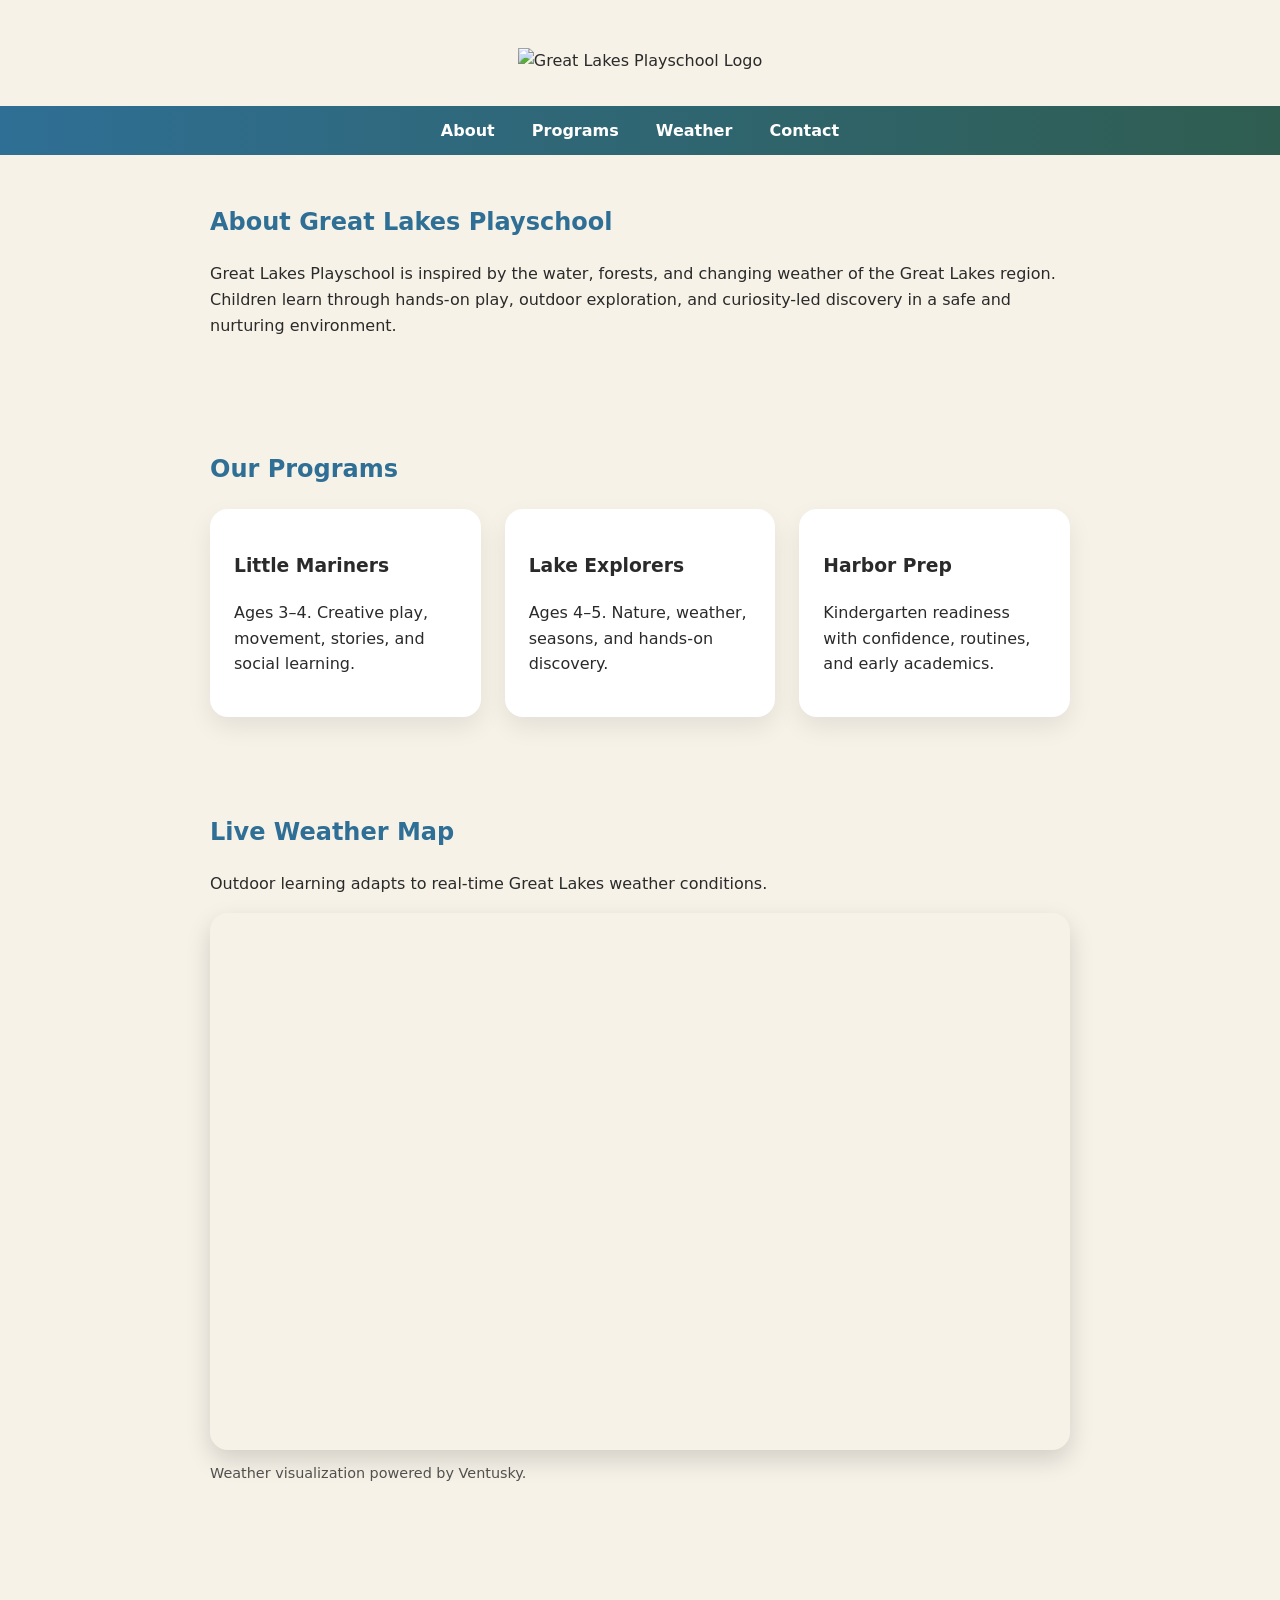
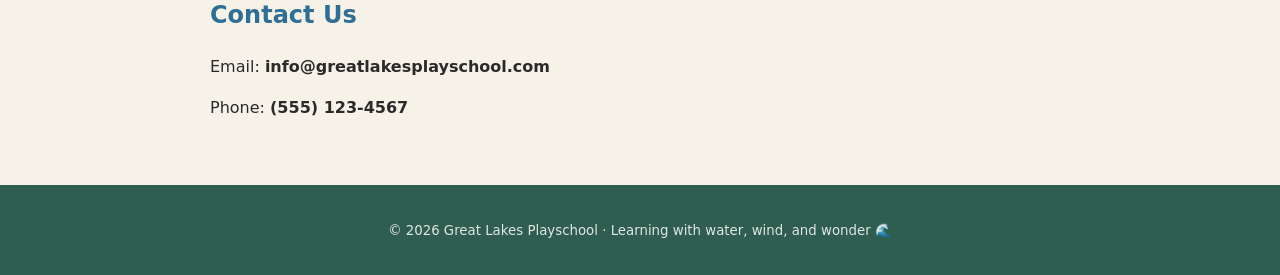
==== greatlakes.html @ c90950b3 "Create greatlakes.html" ====
<!DOCTYPE html>
<html lang="en">
<head>
  <meta charset="UTF-8" />
  <meta name="viewport" content="width=device-width, initial-scale=1.0" />
  <title>Great Lakes Playschool</title>
  <meta name="description" content="Great Lakes Playschool – learning through play, water, weather, and nature." />

  <!-- Favicon -->
  <link rel="icon" type="image/png" href="https://your-domain.com/great-lakes-logo.png">

  <style>
    :root {
      --blue: #2f6f95;
      --green: #2f5d50;
      --light: #f7f2e8;
      --accent: #f2b705;
    }

    * { box-sizing: border-box; }

    body {
      margin: 0;
      font-family: system-ui, -apple-system, BlinkMacSystemFont, sans-serif;
      background: var(--light);
      color: #2a2a2a;
      line-height: 1.6;
    }

    header {
      text-align: center;
      padding: 3rem 1rem 2rem;
    }

    header img {
      max-width: 360px;
      width: 100%;
      height: auto;
    }

    nav {
      background: linear-gradient(90deg, var(--blue), var(--green));
      padding: 0.75rem;
      text-align: center;
    }

    nav a {
      color: #fff;
      text-decoration: none;
      margin: 0 1rem;
      font-weight: 600;
    }

    nav a:hover { text-decoration: underline; }

    section {
      max-width: 900px;
      margin: auto;
      padding: 3rem 1.25rem;
    }

    h2 {
      color: var(--blue);
      margin-top: 0;
    }

    .cards {
      display: grid;
      grid-template-columns: repeat(auto-fit, minmax(240px, 1fr));
      gap: 1.5rem;
    }

    .card {
      background: #fff;
      padding: 1.5rem;
      border-radius: 18px;
      box-shadow: 0 10px 25px rgba(0,0,0,0.08);
    }

    footer {
      background: var(--green);
      color: #fff;
      text-align: center;
      padding: 2rem 1rem;
    }

    footer small { opacity: 0.85; }
  </style>
</head>
<body>

<header>
  <img src="https://your-domain.com/greatlakes.png" alt="Great Lakes Playschool Logo" />
</header>

<nav>
  <a href="#about">About</a>
  <a href="#programs">Programs</a>
  <a href="#weather">Weather</a>
  <a href="#contact">Contact</a>
</nav>

<section id="about">
  <h2>About Great Lakes Playschool</h2>
  <p>
    Great Lakes Playschool is inspired by the water, forests, and changing weather of the Great Lakes region. Children learn through hands-on play, outdoor exploration, and curiosity-led discovery in a safe and nurturing environment.
  </p>
</section>

<section id="programs">
  <h2>Our Programs</h2>
  <div class="cards">
    <div class="card">
      <h3>Little Mariners</h3>
      <p>Ages 3–4. Creative play, movement, stories, and social learning.</p>
    </div>
    <div class="card">
      <h3>Lake Explorers</h3>
      <p>Ages 4–5. Nature, weather, seasons, and hands-on discovery.</p>
    </div>
    <div class="card">
      <h3>Harbor Prep</h3>
      <p>Kindergarten readiness with confidence, routines, and early academics.</p>
    </div>
  </div>
</section>

<section id="weather">
  <h2>Live Weather Map</h2>
  <p>
    Outdoor learning adapts to real-time Great Lakes weather conditions.
  </p>

  <div style="position:relative;width:100%;padding-bottom:62.5%;height:0;overflow:hidden;border-radius:18px;box-shadow:0 10px 25px rgba(0,0,0,0.15);">
    <iframe 
      src="https://www.ventusky.com/?p=46.5;-87.0;6&l=temperature"
      style="position:absolute;top:0;left:0;width:100%;height:100%;border:0;"
      loading="lazy"
      allowfullscreen>
    </iframe>
  </div>

  <p style="font-size:0.9rem;opacity:0.8;margin-top:0.75rem;">
    Weather visualization powered by Ventusky.
  </p>
</section>

<section id="contact">
  <h2>Contact Us</h2>
  <p>Email: <strong>info@greatlakesplayschool.com</strong></p>
  <p>Phone: <strong>(555) 123-4567</strong></p>
</section>

<footer>
  <small>© 2026 Great Lakes Playschool · Learning with water, wind, and wonder 🌊</small>
</footer>

</body>
</html>
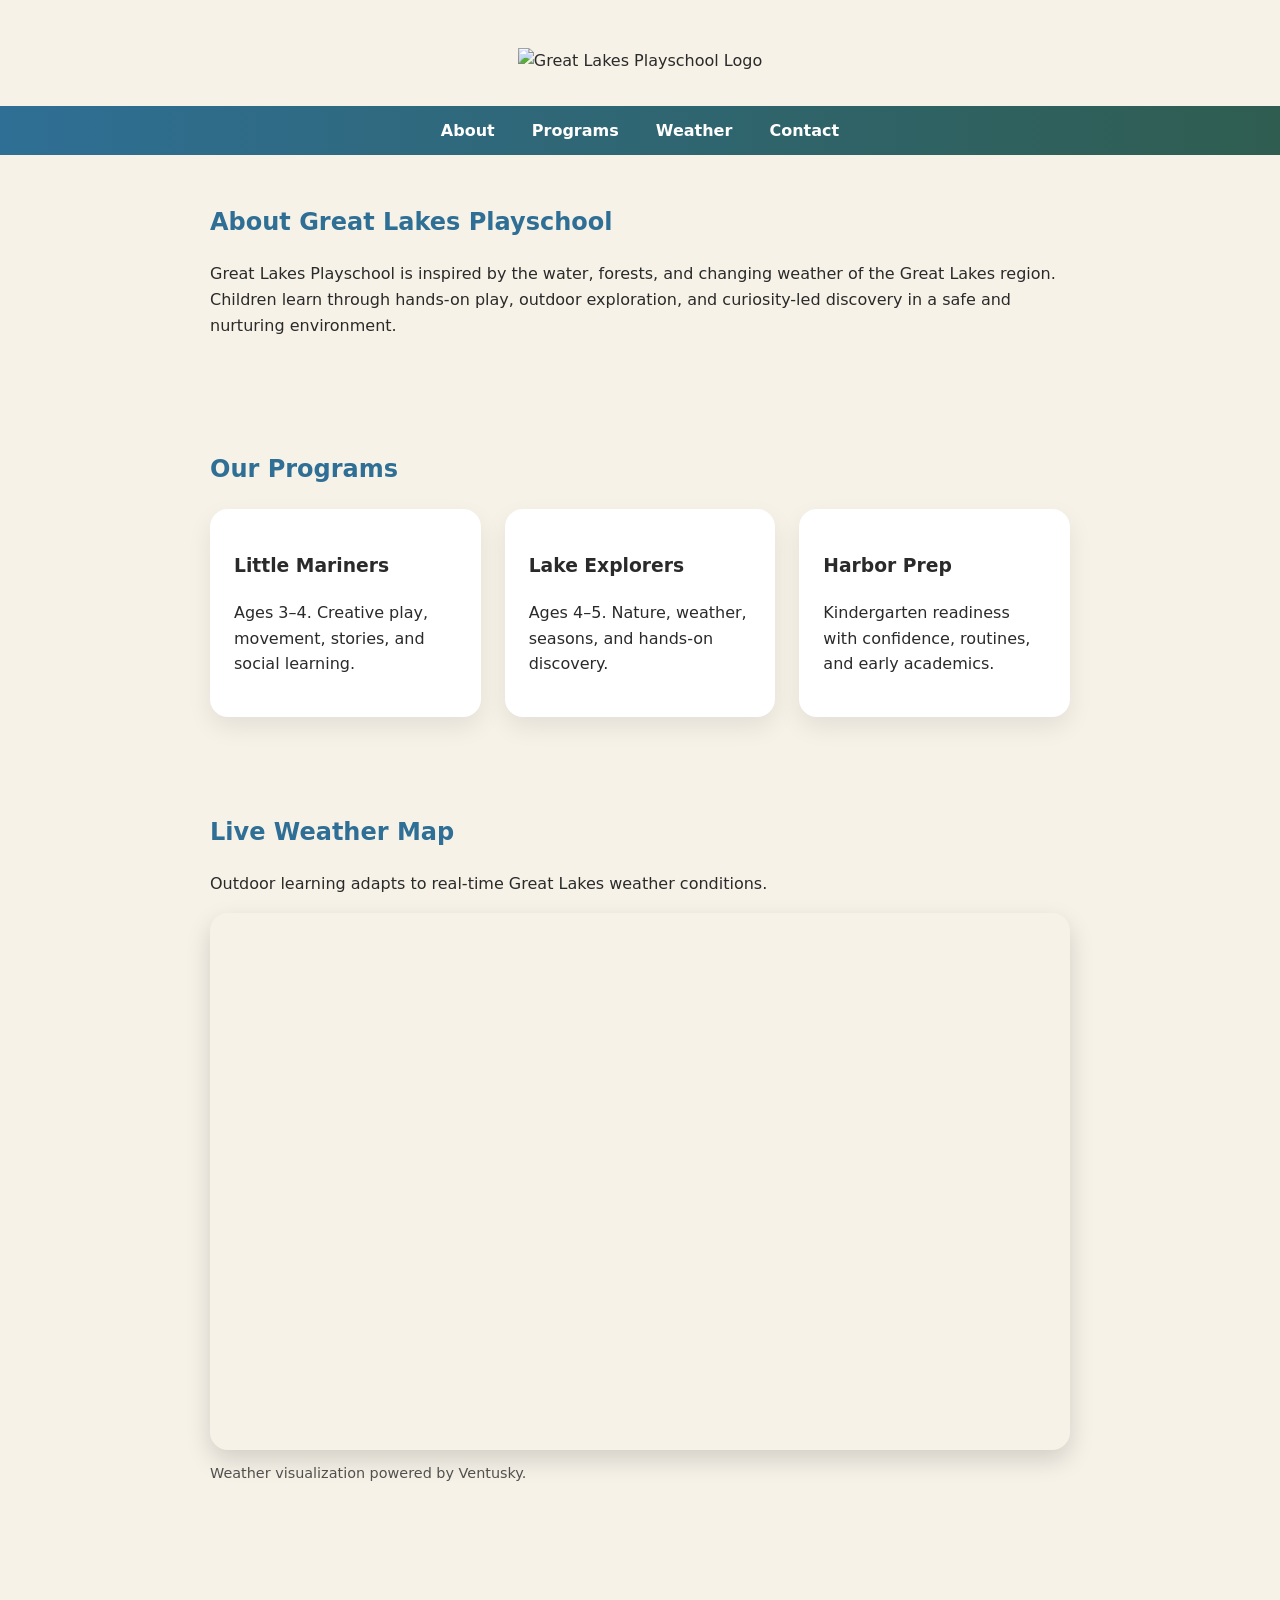
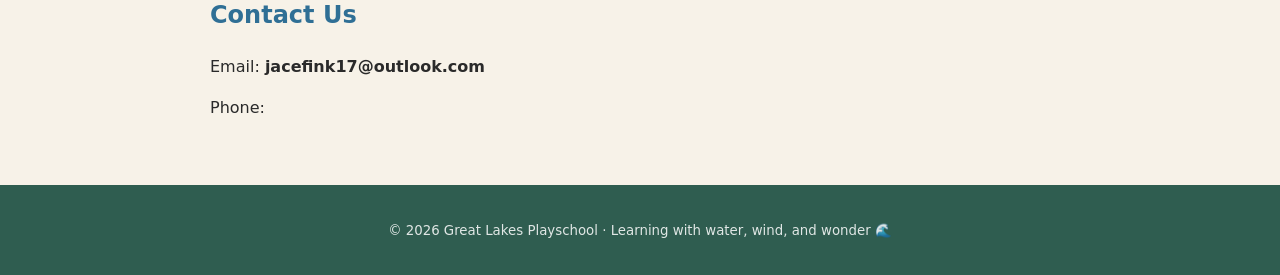
==== commit cebe64e0: "Update greatlakes.html" ====
--- a/greatlakes.html
+++ b/greatlakes.html
@@ -90,7 +90,7 @@
 <body>
 
 <header>
-  <img src="https://your-domain.com/greatlakes.png" alt="Great Lakes Playschool Logo" />
+  <img src="https://jace200677.github.io/cdnstatic.playweather/greatlakes.png" alt="Great Lakes Playschool Logo" />
 </header>
 
 <nav>
@@ -147,8 +147,8 @@
 
 <section id="contact">
   <h2>Contact Us</h2>
-  <p>Email: <strong>info@greatlakesplayschool.com</strong></p>
-  <p>Phone: <strong>(555) 123-4567</strong></p>
+  <p>Email: <strong>jacefink17@outlook.com</strong></p>
+  <p>Phone: <strong></strong></p>
 </section>
 
 <footer>
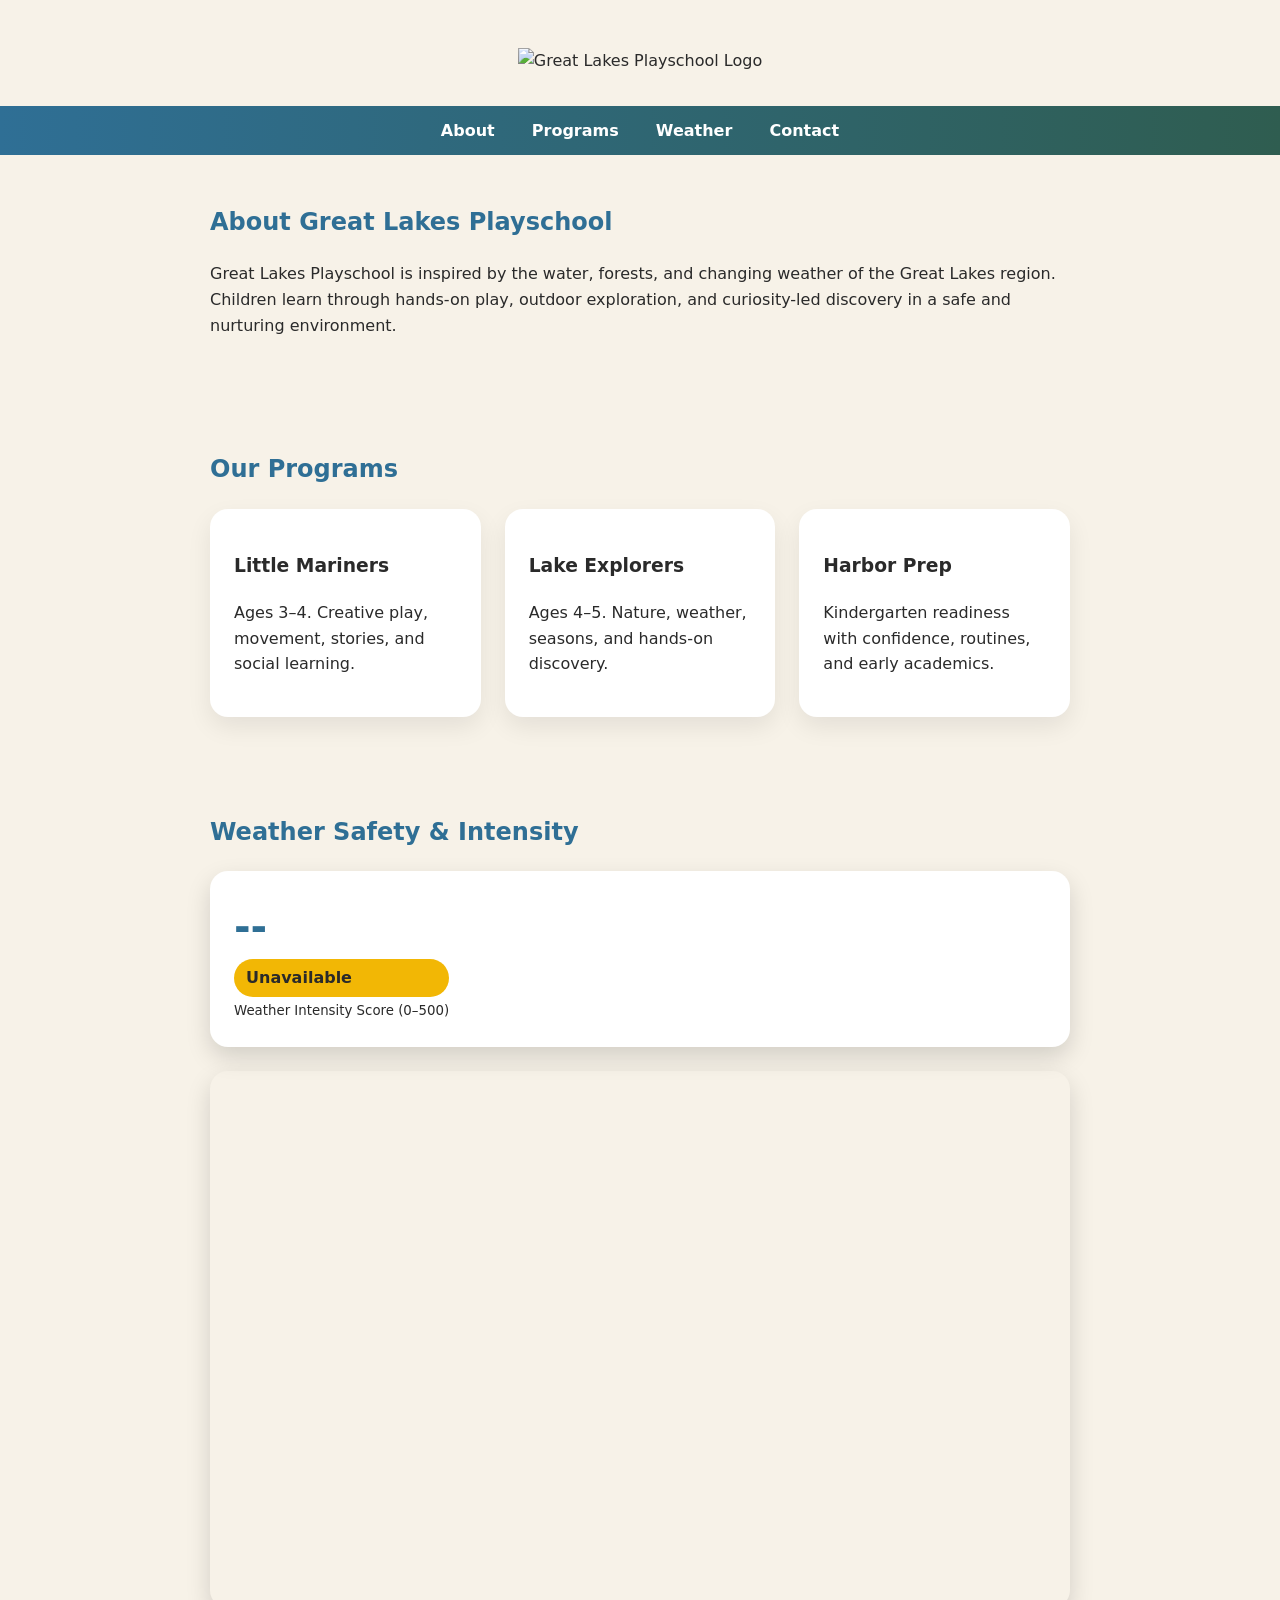
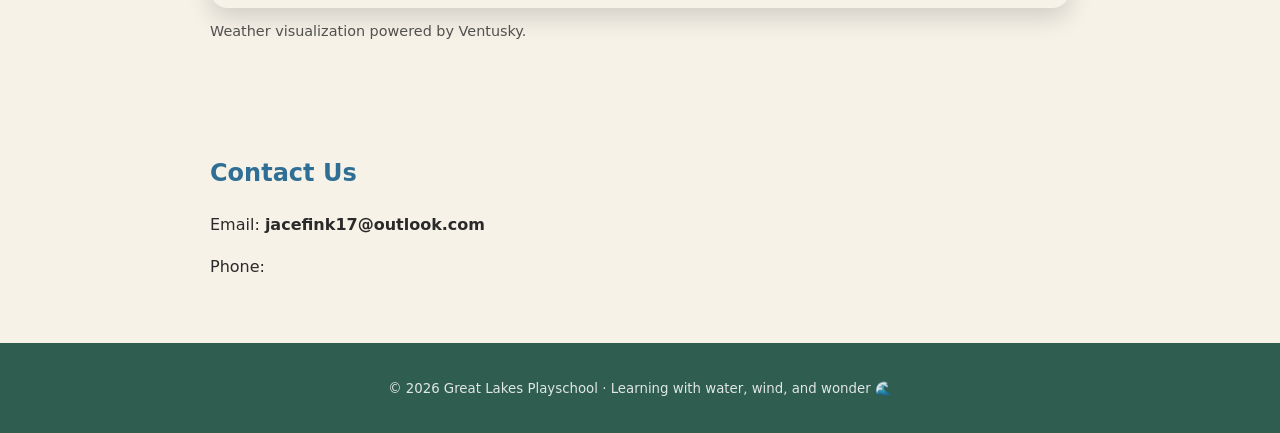
==== commit f2f24bbf: "Update greatlakes.html" ====
--- a/greatlakes.html
+++ b/greatlakes.html
@@ -15,6 +15,7 @@
       --green: #2f5d50;
       --light: #f7f2e8;
       --accent: #f2b705;
+      --danger: #b91c1c;
     }
 
     * { box-sizing: border-box; }
@@ -77,6 +78,32 @@
       box-shadow: 0 10px 25px rgba(0,0,0,0.08);
     }
 
+    /* WEATHER INTENSITY */
+    .intensity {
+      display: flex;
+      align-items: center;
+      justify-content: space-between;
+      gap: 1rem;
+      background: #fff;
+      padding: 1.5rem;
+      border-radius: 18px;
+      box-shadow: 0 10px 25px rgba(0,0,0,0.15);
+      margin-bottom: 1.5rem;
+    }
+
+    .score {
+      font-size: 2.5rem;
+      font-weight: 800;
+      color: var(--blue);
+    }
+
+    .level {
+      font-weight: 700;
+      padding: 0.4rem 0.75rem;
+      border-radius: 999px;
+      background: var(--accent);
+    }
+
     footer {
       background: var(--green);
       color: #fff;
@@ -126,11 +153,21 @@
 </section>
 
 <section id="weather">
-  <h2>Live Weather Map</h2>
-  <p>
-    Outdoor learning adapts to real-time Great Lakes weather conditions.
-  </p>
-
+  <h2>Weather Safety & Intensity</h2>
+
+  <!-- WEATHER INTENSITY SCORE -->
+  <div class="intensity">
+    <div>
+      <div class="score" id="score">--</div>
+      <div class="level" id="level">Loading…</div>
+      <small>Weather Intensity Score (0–500)</small>
+    </div>
+    <div>
+      <p id="details" style="margin:0;font-size:0.95rem;opacity:0.85;"></p>
+    </div>
+  </div>
+
+  <!-- VENTUSKY MAP -->
   <div style="position:relative;width:100%;padding-bottom:62.5%;height:0;overflow:hidden;border-radius:18px;box-shadow:0 10px 25px rgba(0,0,0,0.15);">
     <iframe 
       src="https://www.ventusky.com/?p=46.5;-87.0;6&l=temperature"
@@ -155,5 +192,69 @@
   <small>© 2026 Great Lakes Playschool · Learning with water, wind, and wonder 🌊</small>
 </footer>
 
+<script>
+// --- CONFIG ---
+const PWS_API_URL = "https://api.weather.com/v2/pws/observations/current?stationId=KMNMINNE424&format=json&units=e&apiKey=e8c7277e600540cd87277e600500cde7";
+
+// --- HELPERS ---
+function calculateIntensity(obs) {
+  let score = 0;
+
+  // Temperature extremes
+  if (obs.temp >= 90 || obs.temp <= 32) score += 150;
+  else if (obs.temp >= 80 || obs.temp <= 40) score += 75;
+
+  // Windy
+  if (obs.windSpeed >= 25) score += 125;
+  else if (obs.windSpeed >= 15) score += 75;
+
+  // Precipitation
+  if (obs.precipRate > 0) score += 100;
+
+  // Humidity extremes
+  if (obs.humidity >= 90 || obs.humidity <= 20) score += 50;
+
+  return Math.min(score, 500);
+}
+
+function getLevel(score) {
+  if (score >= 350) return "High";
+  if (score >= 200) return "Moderate";
+  return "Low";
+}
+
+// --- FETCH PWS DATA ---
+fetch(PWS_API_URL)
+  .then(r => r.json())
+  .then(d => {
+    const obs = d.observations[0].imperial; // Using imperial units
+    const score = calculateIntensity(obs);
+    const level = getLevel(score);
+
+    document.getElementById("score").textContent = score;
+    document.getElementById("level").textContent = level;
+    document.getElementById("details").textContent =
+      `Temp: ${obs.temp}°F, Wind: ${obs.windSpeed} mph, Humidity: ${obs.humidity}%, Precip: ${obs.precipRate} in/hr`;
+
+    // Color coding
+    const levelEl = document.getElementById("level");
+    const scoreEl = document.getElementById("score");
+
+    if (score >= 350) {
+      levelEl.style.background = "#ef4444";
+      scoreEl.style.color = "#b91c1c";
+    } else if (score >= 200) {
+      levelEl.style.background = "#f59e0b";
+    } else {
+      levelEl.style.background = "#f2b705";
+    }
+  })
+  .catch(() => {
+    document.getElementById("level").textContent = "Unavailable";
+    document.getElementById("score").textContent = "--";
+    document.getElementById("details").textContent = "";
+  });
+</script>
+
 </body>
 </html>
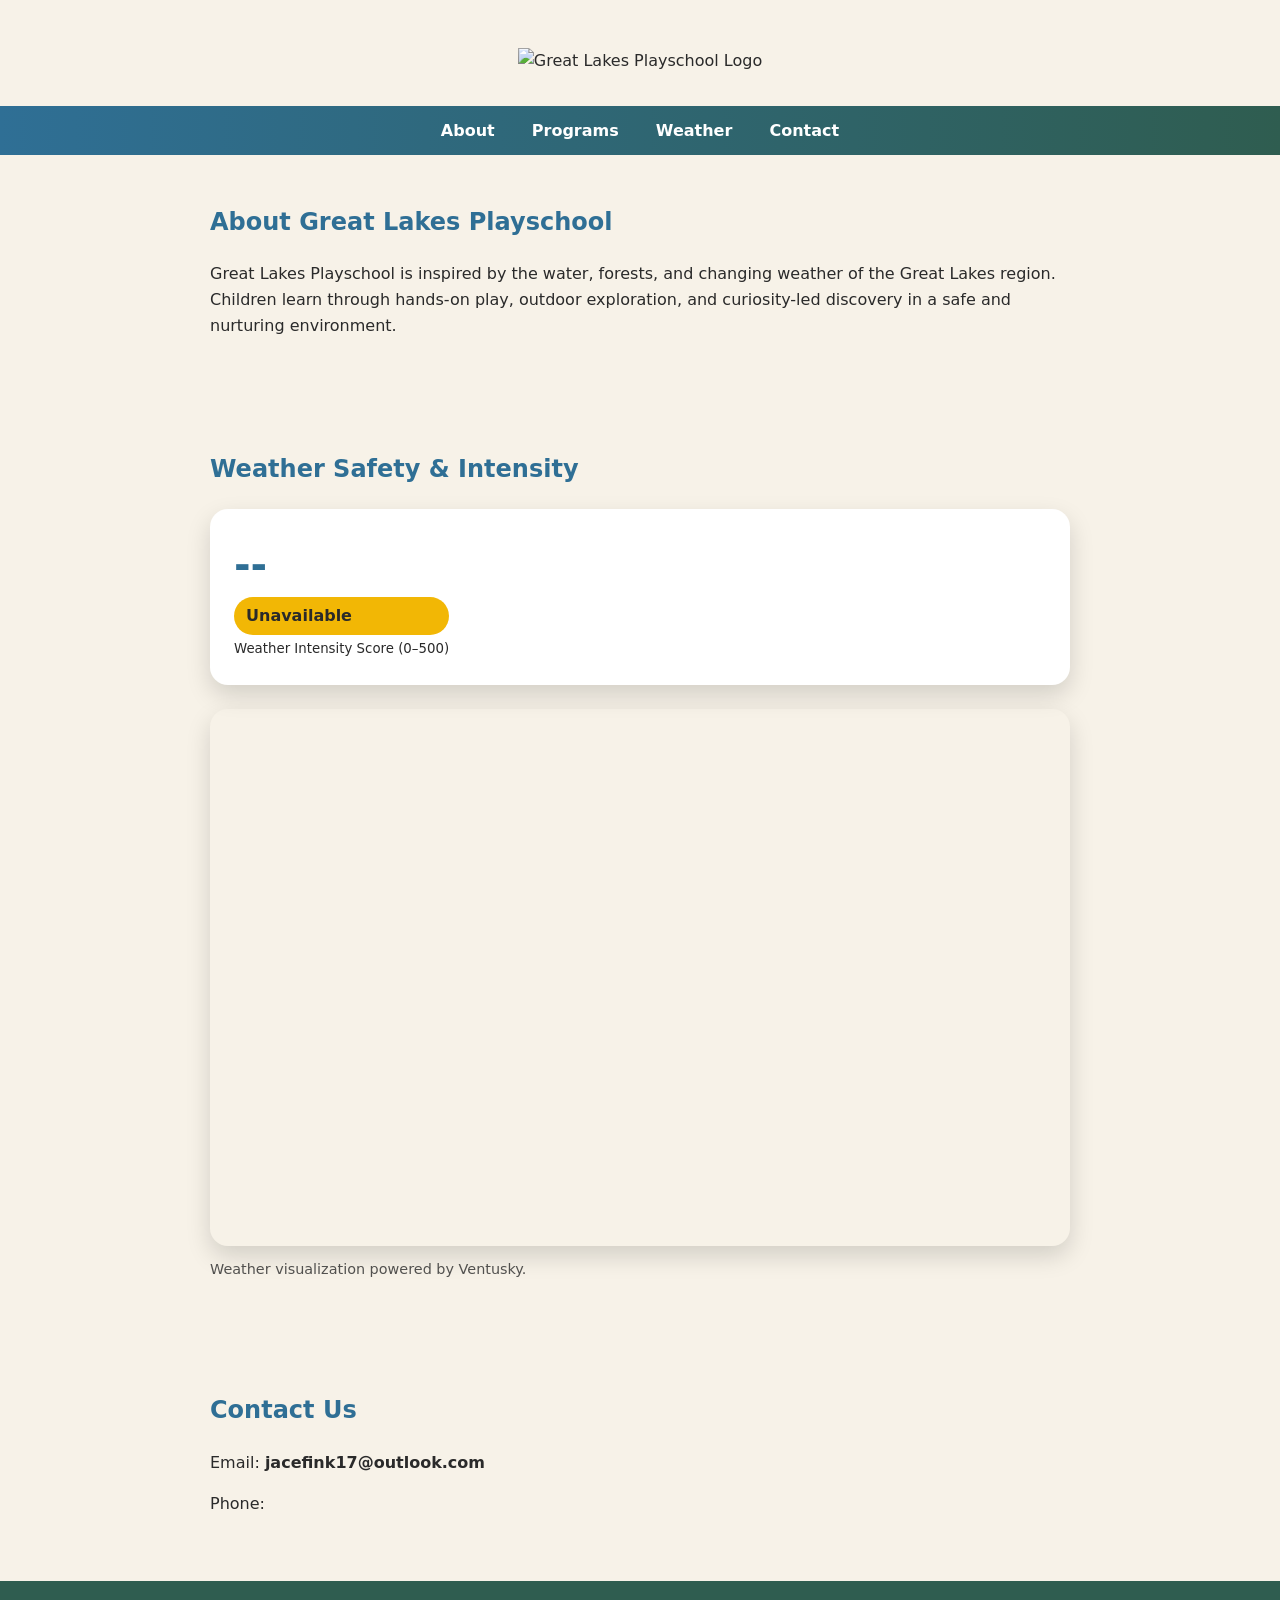
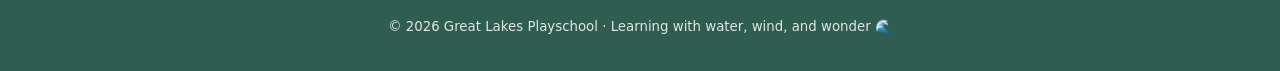
==== commit 279b5a73: "Update greatlakes.html" ====
--- a/greatlakes.html
+++ b/greatlakes.html
@@ -134,23 +134,7 @@
   </p>
 </section>
 
-<section id="programs">
-  <h2>Our Programs</h2>
-  <div class="cards">
-    <div class="card">
-      <h3>Little Mariners</h3>
-      <p>Ages 3–4. Creative play, movement, stories, and social learning.</p>
-    </div>
-    <div class="card">
-      <h3>Lake Explorers</h3>
-      <p>Ages 4–5. Nature, weather, seasons, and hands-on discovery.</p>
-    </div>
-    <div class="card">
-      <h3>Harbor Prep</h3>
-      <p>Kindergarten readiness with confidence, routines, and early academics.</p>
-    </div>
-  </div>
-</section>
+
 
 <section id="weather">
   <h2>Weather Safety & Intensity</h2>
